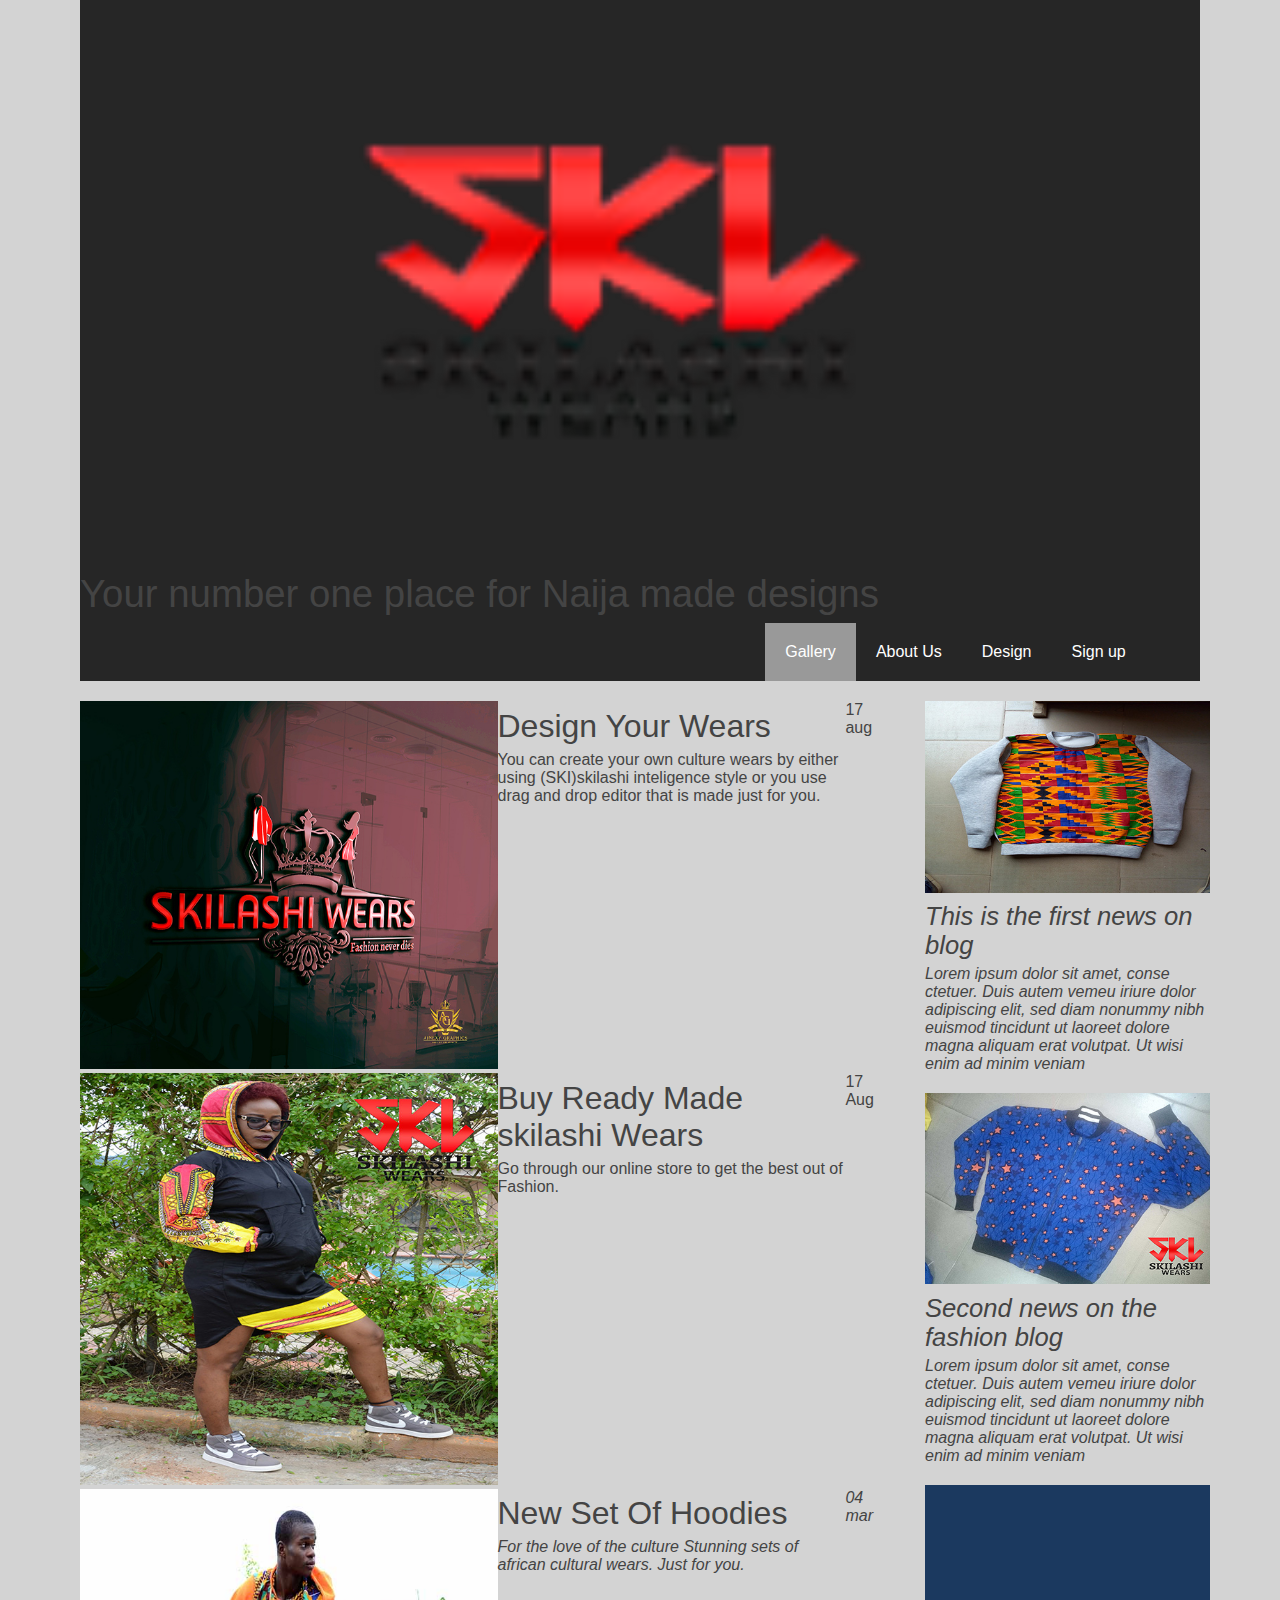
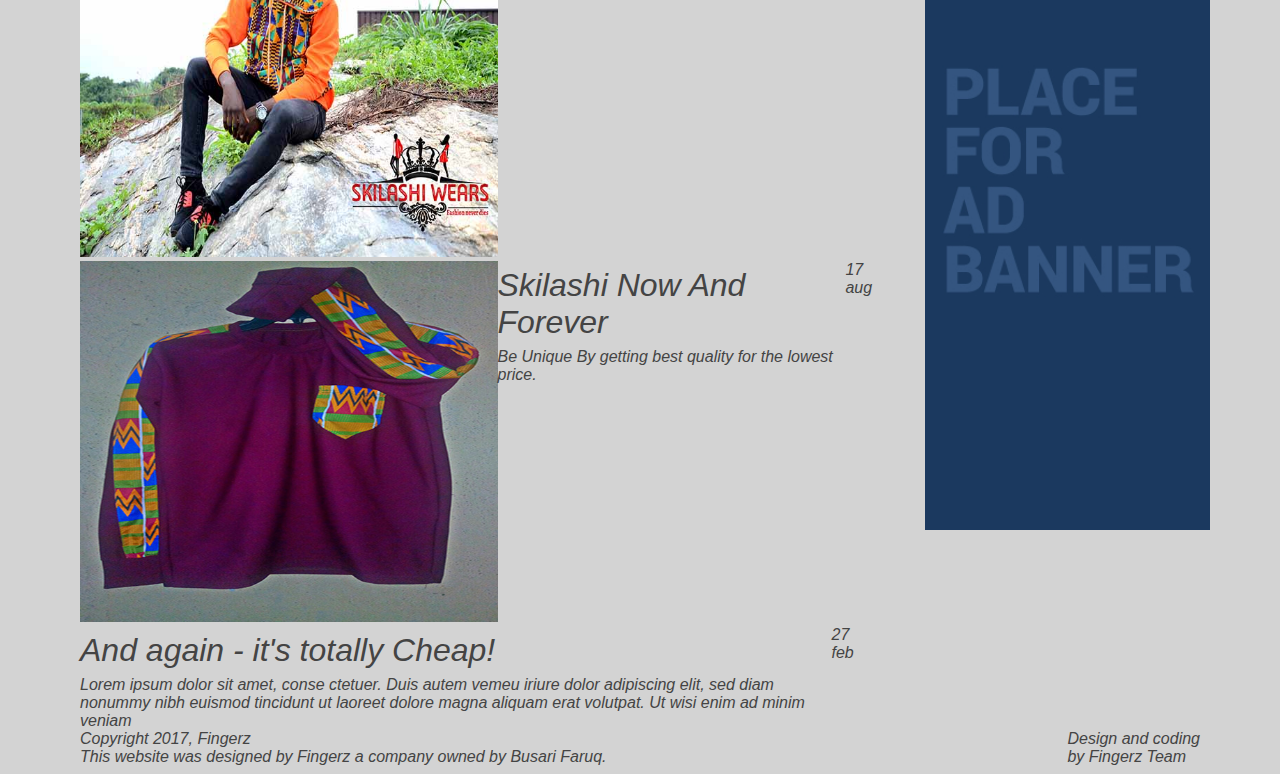
==== index.html @ 6c45211d "New changes" ====
<!DOCTYPE html>
<html lang="en-US">
   <head>
      <meta charset="UTF-8">
      <meta name="viewport" content="width=device-width" />
      <title>Fashion Never dies | Skilashi wears
      </title>
      <meta name="description" content="Download free amazing responsive Fashion Blog template."/>
      <meta name="keywords" content="free, responsive, blog, fashion, web site, template"/>
      <link rel="stylesheet" href="components.css">
      <link rel="stylesheet" href="responsee.css">
      <!-- CUSTOM STYLE -->       
      <link href='http://fonts.googleapis.com/css?family=Roboto:400,100,300,700&subset=latin,latin-ext' rel='stylesheet' type='text/css'>
      <link rel="stylesheet" href="css/template-style.css">
      <script type="text/javascript" src="jquery-1.8.3.min.js"></script>
      <script type="text/javascript" src="jquery-ui.min.js"></script>    
      <script type="text/javascript" src="modernizr.js"></script>
      <script type="text/javascript" src="responsee.js"></script>          
      <!--[if lt IE 9]> 
      <script src="http://html5shiv.googlecode.com/svn/trunk/html5.js"></script> 
      <![endif]-->     
   </head>
   <body class="size-1140">
      <!-- TOP NAV WITH LOGO -->          
      <header class="margin-bottom">
         <div class="line">
            <nav>
               <div class="top-nav">
                  <p class="nav-text"></p>
                  <a class="logo" href="index.html">            
               <img class ="logo1"src="SKIASHI.png">
                  </a>            
                  <h1>Your number one place for Naija made designs</h1>
                  <ul class="top-ul right">
                     <li>            
                        <a href="index.html">Gallery</a>            
                     </li>
                     <li>            
                        <a href="about.html">About Us</a>            
                     </li>
                     <li>            
                        <a href="archive.html">Design</a>            
                     </li>
                     <li>            
                        <a href="contact.html">Sign up</a>            
                     </li>
                     <div class="social right">	           
                        <a target="_blank" href="https://www.facebook.com/myresponsee">
                        <i class="icon-facebook_circle icon2x"></i>
                        </a>          
                        <a target="_blank" href="https://twitter.com/MyResponsee">
                        <i class="icon-twitter_circle icon2x"></i>
                        </a>          
                     </div>
                  </ul>
               </div>
            </nav>
         </div>
      </header>
      <!-- MAIN SECTION -->                  
      <section id="home-section" class="line">
         <div class="margin">
            <!-- ARTICLES -->             
            <div class="s-12 l-9">
            
               <!-- ARTICLE 1 -->               
               <article class="post-1 line">
                  <!-- image -->                 
                  <div class="s-12 l-6 post-image">                   
                     <a href="post-1.html">
                     <img src="skilashi3d1.jpg" alt="Fashion 1">
                     </a>                
                  </div>
                  <!-- text -->                 
                  <div class="s-12 l-5 post-text">
                     <a href="post-1.html">
                        <h2>Design Your Wears</h2>
                     </a>
                     <p>You can create your own culture wears by either using (SKI)skilashi inteligence style or you use drag and drop editor that is made just for you.             
                     </p>
                  </div>
                  <!-- date -->                 
                  <div class="s-12 l-1 post-date">
                     <p class="date">17</p>
                     <p class="month">aug</p>
                  </div>
               </article>
               
               <!-- ARTICLE 2 -->            
               <article class="post-2 right-align line">
                  <!-- image -->                 
                  <div class="s-12 l-6 post-image">                   
                     <a href="post-2.html">
                     <img src="skilasifemale11.jpg" alt="Fashion 2">
                     </a>                
                  </div>
                  <!-- text -->                 
                  <div class="s-12 l-5 post-text">
                     <a href="post-2.html">
                        <h2>Buy Ready Made skilashi Wears </h2>
                     </a>
                     <p>Go through our online store to get the best out of Fashion.             
                     </p>
                  </div>
                  <!-- date -->                 
                  <div class="s-12 l-1 post-date">
                     <p class="date">17</p>
                     <p class="month">Aug</p>
                  </div>
               </article>
               
               <!-- ARTICLE 3 -->              
               <article class="post-3 line">
                  <!-- image -->                 
                  <div class="s-12 l-6 post-image">                   
                     <a href="post-3.html">
                     <img src="skilashimale21.jpg" alt="Fashion 3">
                     </a>                
                  </div>
                  <!-- text -->                 
                  <div class="s-12 l-5 post-text">
                     <a href="post-3.html">
                        <h2>New Set Of Hoodies </h2>
                     </a>
                     <p><em>For the love of the culture <em> Stunning sets of african cultural wears. Just for you. </p>                
                  </div>
                  <!-- date -->                 
                  <div class="s-12 l-1 post-date">
                     <p class="date">04</p>
                     <p class="month">mar</p>
                  </div>
               </article>
               
               <!-- ARTICLE 4 -->           
               <article class="post-4 right-align line">
                  <!-- image -->                 
                  <div class="s-12 l-6 post-image">                   
                     <a href="post-4.html">
                     <img src="skilashi141.jpg" alt="Fashion 4">
                     </a>                
                  </div>
                  <!-- text -->                 
                  <div class="s-12 l-5 post-text">
                     <a href="post-4.html">
                        <h2>Skilashi Now And Forever</h2>
                     </a>
                     <p>Be Unique By getting best quality for the lowest price.                 
                  </div>
                  <!-- date -->                 
                  <div class="s-12 l-1 post-date">
                     <p class="date">17             
                     </p>
                     <p class="month">aug
                     </p>
                  </div>
               </article>
               
               <!-- ARTICLE 5 -->              
               <article class="post-5 line">
                  <!-- text -->                 
                  <div class="s-12 l-11 post-text">
                     <a href="post-5.html">
                        <h2>And again - it's totally Cheap!</h2>
                     </a>
                     <p>Lorem ipsum dolor sit amet, conse ctetuer. Duis autem vemeu iriure dolor adipiscing elit, sed diam nonummy nibh euismod tincidunt ut laoreet dolore magna aliquam erat volutpat. Ut wisi enim ad minim veniam</p>
                  </div>
                  <!-- date -->                 
                  <div class="s-12 l-1 post-date">
                     <p class="date">27             
                     </p>
                     <p class="month">feb             
                     </p>
                  </div>
               </article>
            </div>
            <!-- SIDEBAR -->             
            <div class="s-12 l-3">
               <aside>
                  <!-- NEWS 1 -->           
                  <img src="460.jpg" alt="News 1">          
                  <div class="aside-block margin-bottom">
                     <h3>This is the first news on blog</h3>
                     <p>Lorem ipsum dolor sit amet, conse ctetuer. Duis autem vemeu iriure dolor adipiscing elit, sed diam nonummy nibh euismod tincidunt ut laoreet dolore magna aliquam erat volutpat. Ut wisi enim ad minim veniam</p>
                  </div>
                  <!-- NEWS 2 -->           
                  <img src="new31.jpg" alt="News 2">          
                  <div class="aside-block margin-bottom">
                     <h3>Second news on the fashion blog</h3>
                     <p>Lorem ipsum dolor sit amet, conse ctetuer. Duis autem vemeu iriure dolor adipiscing elit, sed diam nonummy nibh euismod tincidunt ut laoreet dolore magna aliquam erat volutpat. Ut wisi enim ad minim veniam</p>
                  </div>
                  <!-- AD REGION -->         
                  <div class="advertising margin-bottom">
                     <img src="banner.jpg" alt="ad banner">         
                  </div>
               </aside>
            </div>
         </div>
      </section>
      <!-- FOOTER -->       
      <div class="line">
         <footer>
            <div class="s-12 l-8">
               <p>
                  Copyright 2017, Fingerz <br>
                  This website was designed by Fingerz a company owned by Busari Faruq.
               </p>
            </div>
            <div class="s-12 l-4">		                            
               <a class="right" href="http://www.myresponsee.com" title="Responsive framework">Design and coding<br>
               by Fingerz Team
               </a>                       
            </div>
         </footer>
      </div>
   </body>
</html>
---- components.css ----
/* Custom forms */
form.customform input, form.customform select, form.customform textarea, form.customform button {
 font-size:0.9em;
 font-family:inherit;
 margin-bottom:1.25em;
} 
form.customform input, form.customform select {height: 2.7em;}
form.customform input, form.customform textarea, form.customform select { 
 background: none repeat scroll 0 0 #F5F5F5;
 transition: background 0.20s linear 0s;
 -o-transition: background 0.20s linear 0s;
 -ms-transition: background 0.20s linear 0s;
 -moz-transition: background 0.20s linear 0s;
 -webkit-transition: background 0.20s linear 0s;
}
form.customform input:hover, form.customform textarea:hover, form.customform select:hover, form.customform input:focus, form.customform textarea:focus, form.customform select:focus {background: none repeat scroll 0 0 #fff;}
form.customform input, form.customform textarea, form.customform select {
 background: none repeat scroll 0 0 #F5F5F5;
 border: 1px solid #E0E0E0;
 padding: 0.625em;
 width: 100%;
}
form.customform input[type="file"] {
 border: 1px solid #E0E0E0;
 height: auto;
 max-height: 2.7em;
 min-height: 2.7em;
 padding: 0.4em;
 width: 100%;
}
form.customform input[type="radio"], form.customform input[type="checkbox"] {
 margin-right: 0.625em;
 width:auto;
 padding:0;
 height:auto;
}
form.customform option {padding: 0.625em;}
form.customform select[multiple="multiple"] {height: auto;}
form.customform button {
 width: 100%;
 background: none repeat scroll 0 0 #444444;
 border: 0 none;
 color: #FFFFFF;
 height: 2.7em;
 padding: 0.625em;
 cursor:pointer;
 width: 100%;
 transition: background 0.20s linear 0s;
 -o-transition: background 0.20s linear 0s;
 -ms-transition: background 0.20s linear 0s;
 -moz-transition: background 0.20s linear 0s;
 -webkit-transition: background 0.20s linear 0s;
}	
form.customform button:hover {background: none repeat scroll 0 0 #666666;}
/* Icon font - MFG labs */
@font-face {
  font-family: 'mfg';
    src: url('../font/mfglabsiconset-webfont.eot');
    src: url('../font/mfglabsiconset-webfont.svg#mfg_labs_iconsetregular') format('svg'),
   		   url('../font/mfglabsiconset-webfont.eot?#iefix') format('embedded-opentype'),
         url('../font/mfglabsiconset-webfont.woff') format('woff'),
         url('../font/mfglabsiconset-webfont.ttf') format('truetype');
    font-weight: normal;
    font-style: normal;
}
i, .icon {
  font-family: 'mfg';
  font-size: 1em;
  font-style: normal;
  font-weight: normal;
  color:#e3e3e3;
}
.icon2x {font-size: 2em;}
.icon3x {font-size: 3em;}
.gradient {
  color: #999999;
  text-shadow: 1px 1px 1px rgba(27, 27, 27, 0.19);
  transition: all 0.1s ease-in-out 0s;
}
.gradient:hover, .gradient .current {
  color: #EEEEEE;
  text-shadow: 0 0 3px rgba(255, 255, 255, 0.25);
}
.icon-cloud:before { content: "\2601"; }
.icon-at:before { content: "\0040"; }
.icon-plus:before { content: "\002B"; }
.icon-minus:before { content: "\2212"; }
.icon-arrow_up:before { content: "\2191"; }
.icon-arrow_down:before { content: "\2193"; }
.icon-arrow_right:before { content: "\2192"; }
.icon-arrow_left:before { content: "\2190"; }
.icon-chevron_down:before { content: "\f004"; }
.icon-chevron_up:before { content: "\f005"; }
.icon-chevron_right:before { content: "\f006"; }
.icon-chevron_left:before { content: "\f007"; }
.icon-reorder:before { content: "\f008"; }
.icon-list:before { content: "\f009"; }
.icon-reorder_square:before { content: "\f00a"; }
.icon-reorder_square_line:before { content: "\f00b"; }
.icon-coverflow:before { content: "\f00c"; }
.icon-coverflow_line:before { content: "\f00d"; }
.icon-pause:before { content: "\f00e"; }
.icon-play:before { content: "\f00f"; }
.icon-step_forward:before { content: "\f010"; }
.icon-step_backward:before { content: "\f011"; }
.icon-fast_forward:before { content: "\f012"; }
.icon-fast_backward:before { content: "\f013"; }
.icon-cloud_upload:before { content: "\f014"; }
.icon-cloud_download:before { content: "\f015"; }
.icon-data_science:before { content: "\f016"; }
.icon-data_science_black:before { content: "\f017"; }
.icon-globe:before { content: "\f018"; }
.icon-globe_black:before { content: "\f019"; }
.icon-math_ico:before { content: "\f01a"; }
.icon-math:before { content: "\f01b"; }
.icon-math_black:before { content: "\f01c"; }
.icon-paperplane_ico:before { content: "\f01d"; }
.icon-paperplane:before { content: "\f01e"; }
.icon-paperplane_black:before { content: "\f01f"; }
.icon-color_balance:before { content: "\f020"; }
.icon-star:before { content: "\2605"; }
.icon-star_half:before { content: "\f022"; }
.icon-star_empty:before { content: "\2606"; }
.icon-star_half_empty:before { content: "\f024"; }
.icon-reload:before { content: "\f025"; }
.icon-heart:before { content: "\2665"; }
.icon-heart_broken:before { content: "\f028"; }
.icon-hashtag:before { content: "\f029"; }
.icon-reply:before { content: "\f02a"; }
.icon-retweet:before { content: "\f02b"; }
.icon-signin:before { content: "\f02c"; }
.icon-signout:before { content: "\f02d"; }
.icon-download:before { content: "\f02e"; }
.icon-upload:before { content: "\f02f"; }
.icon-placepin:before { content: "\f031"; }
.icon-display_screen:before { content: "\f032"; }
.icon-tablet:before { content: "\f033"; }
.icon-smartphone:before { content: "\f034"; }
.icon-connected_object:before { content: "\f035"; }
.icon-lock:before { content: "\F512"; }
.icon-unlock:before { content: "\F513"; }
.icon-camera:before { content: "\F4F7"; }
.icon-isight:before { content: "\f039"; }
.icon-video_camera:before { content: "\f03a"; }
.icon-random:before { content: "\f03b"; }
.icon-message:before { content: "\F4AC"; }
.icon-discussion:before { content: "\f03d"; }
.icon-calendar:before { content: "\F4C5"; }
.icon-ringbell:before { content: "\f03f"; }
.icon-movie:before { content: "\f040"; }
.icon-mail:before { content: "\2709"; }
.icon-pen:before { content: "\270F"; }
.icon-settings:before { content: "\9881"; }
.icon-measure:before { content: "\f044"; }
.icon-vector:before { content: "\f045"; }
.icon-vector_pen:before { content: "\2712"; }
.icon-mute_on:before { content: "\f047"; }
.icon-mute_off:before { content: "\f048"; }
.icon-home:before { content: "\2302"; }
.icon-sheet:before { content: "\f04a"; }
.icon-arrow_big_right:before { content: "\21C9"; }
.icon-arrow_big_left:before { content: "\21C7"; }
.icon-arrow_big_down:before { content: "\21CA"; }
.icon-arrow_big_up:before { content: "\21C8"; }
.icon-dribbble_circle:before { content: "\f04f"; }
.icon-dribbble:before { content: "\f050"; }
.icon-facebook_circle:before { content: "\f051"; }
.icon-facebook:before { content: "\f052"; }
.icon-git_circle_alt:before { content: "\f053"; }
.icon-git_circle:before { content: "\f054"; }
.icon-git:before { content: "\f055"; }
.icon-octopus:before { content: "\f056"; }
.icon-twitter_circle:before { content: "\f057"; }
.icon-twitter:before { content: "\f058"; }
.icon-google_plus_circle:before { content: "\f059"; }
.icon-google_plus:before { content: "\f05a"; }
.icon-linked_in_circle:before { content: "\f05b"; }
.icon-linked_in:before { content: "\f05c"; }
.icon-instagram:before { content: "\f05d"; }
.icon-instagram_circle:before { content: "\f05e"; }
.icon-mfg_icon:before { content: "\f05f"; }
.icon-xing:before { content: "\F532"; }
.icon-xing_circle:before { content: "\F533"; }
.icon-mfg_icon_circle:before { content: "\f060"; }
.icon-user:before { content: "\f061"; }
.icon-user_male:before { content: "\f062"; }
.icon-user_female:before { content: "\f063"; }
.icon-users:before { content: "\f064"; }
.icon-file_open:before { content: "\F4C2"; }
.icon-file_close:before { content: "\f067"; }
.icon-file_alt:before { content: "\f068"; }
.icon-file_close_alt:before { content: "\f069"; }
.icon-attachment:before { content: "\f06a"; }
.icon-check:before { content: "\2713"; }
.icon-cross_mark:before { content: "\274C"; }
.icon-cancel_circle:before { content: "\F06E"; }
.icon-check_circle:before { content: "\f06d"; }
.icon-magnifying:before { content: "\F50D"; }
.icon-inbox:before { content: "\f070"; }
.icon-clock:before { content: "\23F2"; }
.icon-stopwatch:before { content: "\23F1"; }
.icon-hourglass:before { content: "\231B"; }
.icon-trophy:before { content: "\f074"; }
.icon-unlock_alt:before { content: "\F075"; }
.icon-lock_alt:before { content: "\F510"; }
.icon-arrow_doubled_right:before { content: "\21D2"; }
.icon-arrow_doubled_left:before { content: "\21D0"; }
.icon-arrow_doubled_down:before { content: "\21D3"; }
.icon-arrow_doubled_up:before { content: "\21D1"; }
.icon-link:before { content: "\f07B"; }
.icon-warning:before { content: "\2757"; }
.icon-warning_alt:before { content: "\2755"; }
.icon-magnifying_plus:before { content: "\f07E"; }
.icon-magnifying_minus:before { content: "\f07F"; }
.icon-white_question:before { content: "\2754"; }
.icon-black_question:before { content: "\2753"; }
.icon-stop:before { content: "\f080"; }
.icon-share:before { content: "\f081"; }
.icon-eye:before { content: "\f082"; }
.icon-trash_can:before { content: "\f083"; }
.icon-hard_drive:before { content: "\f084"; }
.icon-information_black:before { content: "\f085"; }
.icon-information_white:before { content: "\f086"; }
.icon-printer:before { content: "\f087"; }
.icon-letter:before { content: "\f088"; }
.icon-soundcloud:before { content: "\f089"; }
.icon-soundcloud_circle:before { content: "\f08A"; }
.icon-anchor:before { content: "\2693"; }
.icon-female_sign:before { content: "\2640"; }
.icon-male_sign:before { content: "\2642"; }
.icon-joystick:before { content: "\F514"; }
.icon-high_voltage:before { content: "\26A1"; }
.icon-fire:before { content: "\F525"; }
.icon-newspaper:before { content: "\F4F0"; }
.icon-chart:before { content: "\F526"; }
.icon-spread:before { content: "\F527"; }
.icon-spinner_1:before { content: "\F528"; }
.icon-spinner_2:before { content: "\F529"; }
.icon-chart_alt:before { content: "\F530"; }
.icon-label:before { content: "\F531"; }
.icon-brush:before { content: "\E000"; }
.icon-refresh:before { content: "\E001"; }
.icon-node:before { content: "\E002"; }
.icon-node_2:before { content: "\E003"; }
.icon-node_3:before { content: "\E004"; }
.icon-link_2_nodes:before { content: "\E005"; }
.icon-link_3_nodes:before { content: "\E006"; }
.icon-link_loop_nodes:before { content: "\E007"; }
.icon-node_size:before { content: "\E008"; }
.icon-node_color:before { content: "\E009"; }
.icon-layout_directed:before { content: "\E010"; }
.icon-layout_radial:before { content: "\E011"; }
.icon-layout_hierarchical:before { content: "\E012"; }
.icon-node_link_direction:before { content: "\E013"; }
.icon-node_link_short_path:before { content: "\E014"; }
.icon-node_cluster:before { content: "\E015"; }
.icon-display_graph:before { content: "\E016"; }
.icon-node_link_weight:before { content: "\E017"; }
.icon-more_node_links:before { content: "\E018"; }
.icon-node_shape:before { content: "\E00A"; }
.icon-node_icon:before { content: "\E00B"; }
.icon-node_text:before { content: "\E00C"; }
.icon-node_link_text:before { content: "\E00D"; }
.icon-node_link_color:before { content: "\E00E"; }
.icon-node_link_shape:before { content: "\E00F"; }
.icon-credit_card:before { content: "\F4B3"; }
.icon-disconnect:before { content: "\F534"; }
.icon-graph:before { content: "\F535"; }
.icon-new_user:before { content: "\F536"; }
---- responsee.css ----
/*
 * Responsee CSS - v2.2 - 2015-03-08
 * http://www.myresponsee.com
 * Copyright 2015, Vision Design - graphic zoo
 * Free to use under the MIT license.
*/

* {  
  -webkit-box-sizing:border-box;
	-moz-box-sizing:border-box;
	box-sizing:border-box;
	margin:0;	
  }
body {
	background:none repeat scroll 0 0 #d3d3d3;
	font-size:100%;
	margin:0;
  font-family:"Open Sans",Arial,sans-serif;
  color:#444;
  }
h1, h2, h3, h4, h5, h6 {
  color:#444;
  font-weight: normal;
  margin:0.2em 0 0.2em 0;    
}
h1 {font-size:2.4em;}
h2 {font-size:2em;}  
h3 {font-size:1.6em;}  
h4 {font-size:1.2em;}  
h5 {font-size:1em;}  
h6 {font-size:0.9em;}    
a, a:link, a:visited, a:hover, a:active {
	text-decoration:none;
  color:#444;
	}
img {
  border:0;
	height:auto;
	width:100%;
	}
table {
	background:none repeat scroll 0 0 #fff;
	border:1px solid #D0D0D0;
	border-collapse:collapse;
	border-spacing:0;
	text-align:left;
	width:100%;
	}
table tr td, table tr th {padding:0.625em;}
table tfoot, table thead {background:none repeat scroll 0 0 #e0e0e0;}
table tr:nth-of-type(2n) {background:none repeat scroll 0 0 #e0e0e0;}
th {border-right:1px solid #fff;}
td {border-right:1px solid #e0e0e0;}
.size-960 .line {
  margin:0 auto;
  max-width:60em;
  padding:0 0.625em;
}
.size-1140 .line {
  margin:0 auto;
  max-width:71.25em;
  padding:0 0.625em;
}
.size-960.align-content-left .line,.size-1140.align-content-left .line {margin-left:0;}
form {line-height:1.4em;}
nav {
  display:block;
  width:100%;
  background:#262626;
}
.line:after,nav:after,.center:after,.box:after {
  clear:both;
  content:".";
  display:block;
  height:0;
  line-height:0;
  visibility:hidden;
}
.top-nav ul {padding:0;}
.top-nav ul ul {
  position:absolute;
  background:#262626;
}
.top-nav li {
  float:left;
  list-style:none outside none;
  cursor:pointer;
}
.top-nav li a {
  padding:1.25em;
  display:block;
  color:#fff; 
}
.top-nav li ul li a {
  background:none repeat scroll 0 0 #222;
  min-width:100%;
  padding:0.625em;
}
.top-nav li a:hover, .aside-nav li a:hover {background:#999;}
.top-nav li ul {display:none;}
.top-nav li ul li {
  float:none;
  list-style:none outside none;
  min-width:100%;
  padding:0;
}
.top-nav li ul li ul li {
  float:none;
  list-style:none outside none;
  min-width:100%;
  padding:0;
}
.count-number {
  background:none repeat scroll 0 0 #777;
  -webkit-border-radius:10em;
  -moz-border-radius:10em;
  border-radius:10em;
  display:inline-block;
  font-size:0.7em;
  line-height:1.8em;
  margin-left:0.3125em;
  text-align:center;
  width:1.8em;  
  color:#fff; 
  margin-bottom:-0.3125em; 
}
ul.chevron .count-number {display:none;}
ul.chevron .submenu > a:after, ul.chevron .sub-submenu > a:after,ul.chevron .aside-submenu > a:after, ul.chevron .aside-sub-submenu > a:after {
  content:"\f004";
  display:inline-block;
  font-family:mfg;
  font-size:0.7em;
  margin:0 0.625em;
}
.top-nav .active-item a {background:none repeat scroll 0 0 #999;}
.aside-nav > ul > li.active-item > a:link, .aside-nav > ul > li.active-item > a:visited {
  background:none repeat scroll 0 0 #999;
  color:#fff;
} 
@media screen and (min-width:801px) {
  .aside-nav .count-number {
	 margin-left:-1.25em;	
	 float:right;	
  }
  .top-nav li:hover > ul {
	 display:block;
	 z-index:10;
  }  
.top-nav li:hover > ul ul {
    left:100%;
    margin:-2.5em 0;
    width:100%;
  } 
}
.nav-text {display:none;}
.aside-nav li li a, .aside-nav li li.active-item a, .aside-nav li li.aside-sub-submenu li a, 
.aside-nav > ul > li > a, .aside-nav > ul > li.active-item > a:link, .aside-nav > ul > li.active-item > a:visited, .aside-nav li > ul,
.top-nav .active-item a, .top-nav li a, .aside-nav li a, .top-nav li ul li a, .top-nav li a,.top-nav li a, .top-nav li ul li a, .top-nav li ul li ul li a {
  transition:background 0.20s linear 0s;
  -o-transition:background 0.20s linear 0s;
  -ms-transition:background 0.20s linear 0s;
  -moz-transition:background 0.20s linear 0s;
  -webkit-transition:background 0.20s linear 0s;
}
.aside-nav ul {
  background:#e8e8e8; 
  padding:0;
}
.aside-nav li {
  list-style:none outside none;
  cursor:pointer;
}
.aside-nav li a {
  display:block;
  padding:1.25em;
  border-bottom:1px solid #d2d2d2; 
}
.aside-nav > ul > li:last-child a {border-bottom:0 none;}
.aside-nav li > ul {
  height:0;
  display:block;
  position:relative;
  background:#f4f4f4;
  border-left:solid 1px #f2f2f2;
  border-right:solid 1px #f2f2f2;
  overflow:hidden;
}
.aside-nav li ul ul {
  border:0;
  background:#fff;
}
.aside-nav ul ul a {padding:0.625em 1.25em;}
.aside-nav li a:link, .aside-nav li a:visited {color:#333;}
.aside-nav li li a:hover, .aside-nav li li.active-item > a, .aside-nav li li.aside-sub-submenu li a:hover {
  color:#999;
  background:none;
}
.aside-nav > ul > li > a:hover {color:#fff;}
.aside-nav li li a:hover:before, .aside-nav li li.active-item a:before {
  content:"\f006";
  display:inline-block;
  font-family:"mfg";
  font-size:0.6em;
  margin:0 0.625em 0 -1.25em;
  width:0.625em;
}
.aside-nav li li a:link, .aside-nav li li a:visited {background:none;}
.aside-nav .show-aside-ul, .aside-nav .active-aside-item  {
  display:block;  
  height:auto;
}
.padding {
  display:list-item;
  list-style:none outside none;
  padding:10px;
}
.margin {margin:0 -0.625em;}
.line {clear:left;}
.line .line {padding:0;}
.hide-l {display:none;}
.box {
  background:none repeat scroll 0 0 #fff;
  display:block;
  padding:1.25em;
  width:100%;
}
.margin-bottom {margin-bottom:1.25em;}
.s-1, .s-2,.s-five,.s-3, .s-4, .s-5, .s-6, .s-7, .s-8, .s-9, .s-10, .s-11, .s-12, .l-1, .l-2, .l-five, .l-3, .l-4, .l-5, .l-6, .l-7, .l-8, .l-9, .l-10, .l-11, .l-12 {
  float:left;
  position:relative;
} 
.s-1 {width:8.3333%;}
.s-2 {width:16.6666%;}
.s-five {width:16.6666%;}
.s-3 {width:25%;}
.s-4 {width:33.3333%;}
.s-5 {width:41.6666%;}
.s-6 {width:50%;}
.s-7 {width:58.3333%;}
.s-8 {width:66.6666%;}
.s-9 {width:75%;}
.s-10 {width:83.3333%;}
.s-11 {width:90%;}
.s-12 {width:100%;}
.margin > .s-1,.margin > .s-2,.margin > .s-five,.margin > .s-3,.margin > .s-4,.margin > .s-5,.margin > .s-6,.margin > .s-7,.margin > .s-8,.margin > .s-9,.margin > .s-10,.margin > .s-11,.margin > .s-12,
.margin > .l-1,.margin > .l-2,.margin > .l-five,.margin > .l-3,.margin > .l-4,.margin > .l-5,.margin > .l-6,.margin > .l-7,.margin > .l-8,.margin > .l-9,.margin > .l-10,.margin > .l-11,.margin > .l-12 {padding:0 0.625em;}
.margin > .s-1 {width:8.3333%;}
.margin > .s-2 {width:16.6666%;}
.margin > .s-five {width:20%;}
.margin > .s-3 {width:25%;}
.margin > .s-4 {width:33.3333%;}
.margin > .s-5 {width:41.6666%;}
.margin > .s-6 {width:50%;}
.margin > .s-7 {width:58.3333%;}
.margin > .s-8 {width:66.6666%;}
.margin > .s-9 {width:75%;}
.margin > .s-10 {width:83.3333%;}
.margin > .s-11 {width:90%;}
.margin > .s-12 {width:100%;}
.l-1 {width:8.3333%;}
.l-2 {width:16.6666%;}
.l-five {width:20%;}
.l-3 {width:25%;}
.l-4 {width:33.3333%;}
.l-5 {width:41.6666%;}
.l-6 {width:50%;}
.l-7 {width:58.3333%;}
.l-8 {width:66.6666%;}
.l-9 {width:75%;}
.l-10 {width:83.3333%;}
.l-11 {width:90%;}
.l-12 {clear:left;width:100%;}
.margin > .l-1 {width:8.3333%;}
.margin > .l-2 {width:16.6666%;}
.margin > .l-five {width:20%;}
.margin > .l-3 {width:25%;}
.margin > .l-4 {width:33.3333%;}
.margin > .l-5 {width:41.6666%;}
.margin > .l-6 {width:50%;}
.margin > .l-7 {width:58.3333%;}
.margin > .l-8 {width:66.6666%;}
.margin > .l-9 {width:75%;}
.margin > .l-10 {width:83.3333%;}
.margin > .l-11 {width:90%;}
.margin > .l-12 {width:100%;}
.right {float:right;} 
@media screen and (max-width:800px) {
.size-960 {max-width:800px;}
.size-1140 {max-width:800px;}
.hide-l {display:block;}
.hide-s {display:none;}
nav {
  display:block;
  cursor:pointer;
  line-height:3em;
}
.top-nav li a {background:none repeat scroll 0 0 #4a4a4a;}
.top-nav > ul {
  height:0;
  max-width:100%;
  overflow:hidden;
  position:relative;
  z-index:999;
}
.top-nav > ul.show-menu {height:auto;}
.top-nav ul ul {
  left:0;
  margin-top:0;
  position:relative;
  right:0;
} 
.top-nav li ul li a {min-width:100%;}
.top-nav li {
  float:none;
  list-style:none outside none;
  padding:0;
}
.top-nav li a {
  border-top:1px solid #333;
  color:#fff;
  display:block;
  padding:0.625em;
  text-decoration:none;
}
.top-nav li ul li a {border-top:1px solid #878787;}
.top-nav li ul li ul li a {border-top:1px solid #989898;}
.top-nav li a:hover {
  background:none repeat scroll 0 0 #8b8b8b;
  color:#fff;
}
.top-nav li ul,.top-nav li ul li ul {
  display:block;  
  overflow:hidden; 
  height:0;   
} 
.top-nav > ul ul.show-ul {
  display:block;
  height:auto;  
}
.top-nav li ul li a {
  background:none repeat scroll 0 0 #9d9d9d;
  padding:0.625em;
}
.top-nav li ul li ul li a {
  background:none repeat scroll 0 0 #d7d7d7;
  color:#222;
}
.nav-text {
  color:#fff;
  display:block;
  font-size:1.2em;
  line-height:3em;
  margin-right:0.625em;
  max-width:100%;
  text-align:right;
  vertical-align:middle;
}
.nav-text:after {
  content:"\f008";
  font-family:"mfg";
  font-size:1.1em;
  margin-left:0.5em;
  text-align:right;
}
.count-number {margin-right:-1.25em;} 
.l-1 {width:8.3333%;}
.l-2 {width:16.6666%;}
.l-five {width:20%;}
.l-3 {width:25%;}
.l-4 {width:33.3333%;}
.l-5 {width:41.6666%;}
.l-6 {width:50%;}
.l-7 {width:58.3333%;}
.l-8 {width:66.6666%;}
.l-9 {width:75%;}
.l-10 {width:83.3333%;}
.l-11 {width:90%;}
.l-12 {width:100%;}
.margin > .l-1 {width:8.3333%;}
.margin > .l-2 {width:16.6666%;}
.margin > .l-five {width:20%;}
.margin > .l-3 {width:25%;}
.margin > .l-4 {width:33.3333%;}
.margin > .l-5 {width:41.6666%;}
.margin > .l-6 {width:50%;}
.margin > .l-7 {width:58.3333%;}
.margin > .l-8 {width:66.6666%;}
.margin > .l-9 {width:75%;}
.margin > .l-10 {width:83.3333%;}
.margin > .l-11 {width:90%;}
.margin > .l-12 {width:100%;}
.s-1 {width:8.3333%;}
.s-2 {width:16.6666%;}
.s-five {width:20%;}
.s-3 {width:25%;}
.s-4 {width:33.3333%;}
.s-5 {width:41.6666%;}
.s-6 {width:50%;}
.s-7 {width:58.3333%;}
.s-8 {width:66.6666%;}
.s-9 {width:75%;}
.s-10 {width:83.3333%;}
.s-11 {width:90%;}
.s-12 {width:100%;float:none;}
.margin > .s-1 {width:8.3333%;}
.margin > .s-2 {width:16.6666%;}
.margin > .s-five {width:20%;}
.margin > .s-3 {width:25%;}
.margin > .s-4 {width:33.3333%;}
.margin > .s-5 {width:41.6666%;}
.margin > .s-6 {width:50%;}
.margin > .s-7 {width:58.3333%;}
.margin > .s-8 {width:66.6666%;}
.margin > .s-9 {width:75%;}
.margin > .s-10 {width:83.3333%;}
.margin > .s-11 {width:90%;}
.margin > .s-12 {width:100%;}
}
.center {
  float:none;
  margin:0 auto;
  display:block;
}
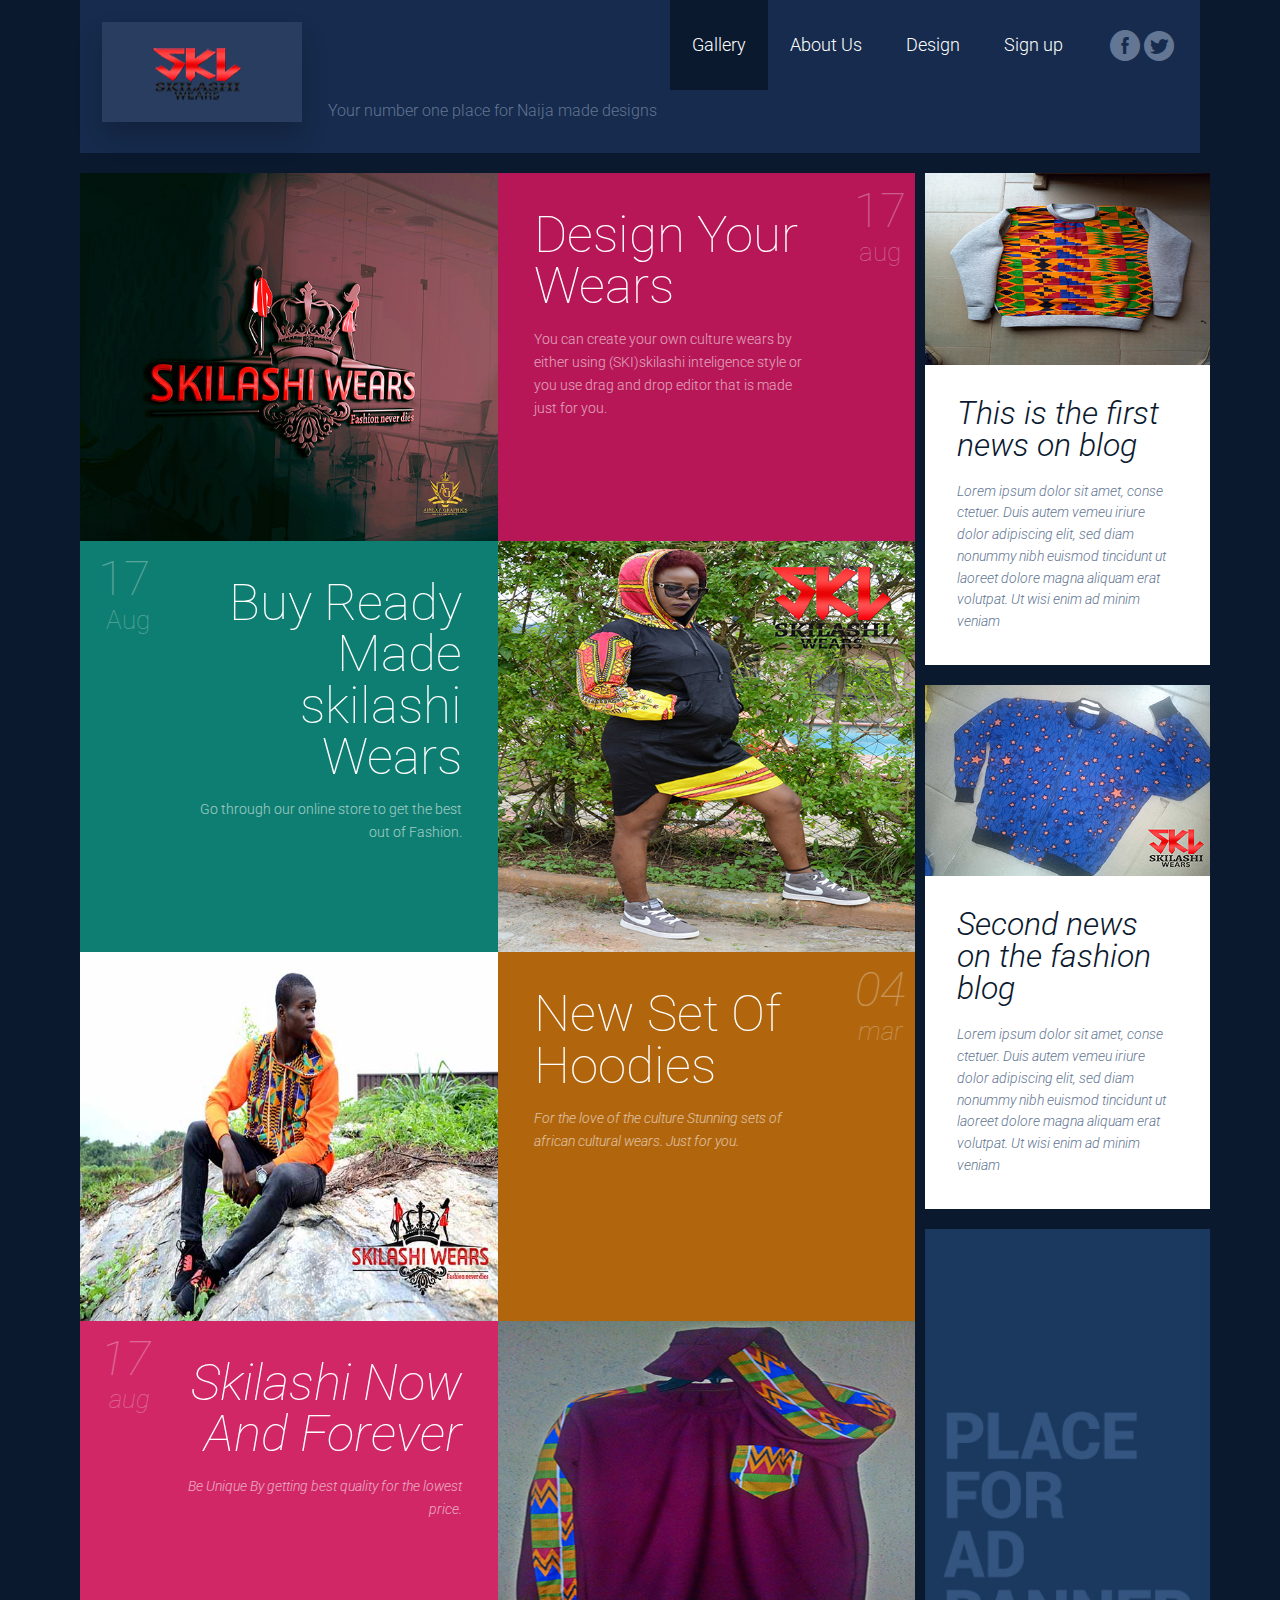
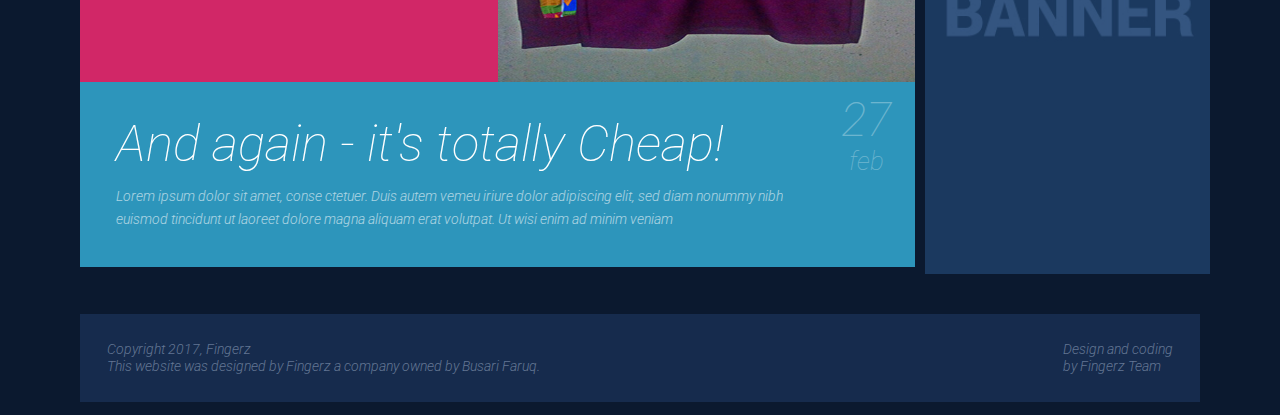
==== commit 4823bcda: "ANOTHER CHANGE" ====
--- a/index.html
+++ b/index.html
@@ -7,15 +7,15 @@
       </title>
       <meta name="description" content="Download free amazing responsive Fashion Blog template."/>
       <meta name="keywords" content="free, responsive, blog, fashion, web site, template"/>
-      <link rel="stylesheet" href="components.css">
-      <link rel="stylesheet" href="responsee.css">
+      <link rel="stylesheet" href="css/components.css">
+      <link rel="stylesheet" href="css/responsee.css">
       <!-- CUSTOM STYLE -->       
       <link href='http://fonts.googleapis.com/css?family=Roboto:400,100,300,700&subset=latin,latin-ext' rel='stylesheet' type='text/css'>
       <link rel="stylesheet" href="css/template-style.css">
-      <script type="text/javascript" src="jquery-1.8.3.min.js"></script>
-      <script type="text/javascript" src="jquery-ui.min.js"></script>    
-      <script type="text/javascript" src="modernizr.js"></script>
-      <script type="text/javascript" src="responsee.js"></script>          
+      <script type="text/javascript" src="js/jquery-1.8.3.min.js"></script>
+      <script type="text/javascript" src="js/jquery-ui.min.js"></script>    
+      <script type="text/javascript" src="js/modernizr.js"></script>
+      <script type="text/javascript" src="js/responsee.js"></script>          
       <!--[if lt IE 9]> 
       <script src="http://html5shiv.googlecode.com/svn/trunk/html5.js"></script> 
       <![endif]-->     
@@ -28,7 +28,7 @@
                <div class="top-nav">
                   <p class="nav-text"></p>
                   <a class="logo" href="index.html">            
-               <img class ="logo1"src="SKIASHI.png">
+               <img class ="logo1"src="img/SKIASHI.png">
                   </a>            
                   <h1>Your number one place for Naija made designs</h1>
                   <ul class="top-ul right">
@@ -68,7 +68,7 @@
                   <!-- image -->                 
                   <div class="s-12 l-6 post-image">                   
                      <a href="post-1.html">
-                     <img src="skilashi3d1.jpg" alt="Fashion 1">
+                     <img src="img/skilashi3d1.jpg" alt="Fashion 1">
                      </a>                
                   </div>
                   <!-- text -->                 
@@ -91,7 +91,7 @@
                   <!-- image -->                 
                   <div class="s-12 l-6 post-image">                   
                      <a href="post-2.html">
-                     <img src="skilasifemale11.jpg" alt="Fashion 2">
+                     <img src="img/skilasifemale11.jpg" alt="Fashion 2">
                      </a>                
                   </div>
                   <!-- text -->                 
@@ -114,7 +114,7 @@
                   <!-- image -->                 
                   <div class="s-12 l-6 post-image">                   
                      <a href="post-3.html">
-                     <img src="skilashimale21.jpg" alt="Fashion 3">
+                     <img src="img/skilashimale21.jpg" alt="Fashion 3">
                      </a>                
                   </div>
                   <!-- text -->                 
@@ -136,7 +136,7 @@
                   <!-- image -->                 
                   <div class="s-12 l-6 post-image">                   
                      <a href="post-4.html">
-                     <img src="skilashi141.jpg" alt="Fashion 4">
+                     <img src="img/skilashi141.jpg" alt="Fashion 4">
                      </a>                
                   </div>
                   <!-- text -->                 
@@ -177,20 +177,20 @@
             <div class="s-12 l-3">
                <aside>
                   <!-- NEWS 1 -->           
-                  <img src="460.jpg" alt="News 1">          
+                  <img src="img/460.jpg" alt="News 1">          
                   <div class="aside-block margin-bottom">
                      <h3>This is the first news on blog</h3>
                      <p>Lorem ipsum dolor sit amet, conse ctetuer. Duis autem vemeu iriure dolor adipiscing elit, sed diam nonummy nibh euismod tincidunt ut laoreet dolore magna aliquam erat volutpat. Ut wisi enim ad minim veniam</p>
                   </div>
                   <!-- NEWS 2 -->           
-                  <img src="new31.jpg" alt="News 2">          
+                  <img src="img/new31.jpg" alt="News 2">          
                   <div class="aside-block margin-bottom">
                      <h3>Second news on the fashion blog</h3>
                      <p>Lorem ipsum dolor sit amet, conse ctetuer. Duis autem vemeu iriure dolor adipiscing elit, sed diam nonummy nibh euismod tincidunt ut laoreet dolore magna aliquam erat volutpat. Ut wisi enim ad minim veniam</p>
                   </div>
                   <!-- AD REGION -->         
                   <div class="advertising margin-bottom">
-                     <img src="banner.jpg" alt="ad banner">         
+                     <img src="img/banner.jpg" alt="ad banner">         
                   </div>
                </aside>
             </div>
--- a/css/components.css
+++ b/css/components.css
@@ -0,0 +1,269 @@
+/* Custom forms */
+form.customform input, form.customform select, form.customform textarea, form.customform button {
+ font-size:0.9em;
+ font-family:inherit;
+ margin-bottom:1.25em;
+} 
+form.customform input, form.customform select {height: 2.7em;}
+form.customform input, form.customform textarea, form.customform select { 
+ background: none repeat scroll 0 0 #F5F5F5;
+ transition: background 0.20s linear 0s;
+ -o-transition: background 0.20s linear 0s;
+ -ms-transition: background 0.20s linear 0s;
+ -moz-transition: background 0.20s linear 0s;
+ -webkit-transition: background 0.20s linear 0s;
+}
+form.customform input:hover, form.customform textarea:hover, form.customform select:hover, form.customform input:focus, form.customform textarea:focus, form.customform select:focus {background: none repeat scroll 0 0 #fff;}
+form.customform input, form.customform textarea, form.customform select {
+ background: none repeat scroll 0 0 #F5F5F5;
+ border: 1px solid #E0E0E0;
+ padding: 0.625em;
+ width: 100%;
+}
+form.customform input[type="file"] {
+ border: 1px solid #E0E0E0;
+ height: auto;
+ max-height: 2.7em;
+ min-height: 2.7em;
+ padding: 0.4em;
+ width: 100%;
+}
+form.customform input[type="radio"], form.customform input[type="checkbox"] {
+ margin-right: 0.625em;
+ width:auto;
+ padding:0;
+ height:auto;
+}
+form.customform option {padding: 0.625em;}
+form.customform select[multiple="multiple"] {height: auto;}
+form.customform button {
+ width: 100%;
+ background: none repeat scroll 0 0 #444444;
+ border: 0 none;
+ color: #FFFFFF;
+ height: 2.7em;
+ padding: 0.625em;
+ cursor:pointer;
+ width: 100%;
+ transition: background 0.20s linear 0s;
+ -o-transition: background 0.20s linear 0s;
+ -ms-transition: background 0.20s linear 0s;
+ -moz-transition: background 0.20s linear 0s;
+ -webkit-transition: background 0.20s linear 0s;
+}	
+form.customform button:hover {background: none repeat scroll 0 0 #666666;}
+/* Icon font - MFG labs */
+@font-face {
+  font-family: 'mfg';
+    src: url('../font/mfglabsiconset-webfont.eot');
+    src: url('../font/mfglabsiconset-webfont.svg#mfg_labs_iconsetregular') format('svg'),
+   		   url('../font/mfglabsiconset-webfont.eot?#iefix') format('embedded-opentype'),
+         url('../font/mfglabsiconset-webfont.woff') format('woff'),
+         url('../font/mfglabsiconset-webfont.ttf') format('truetype');
+    font-weight: normal;
+    font-style: normal;
+}
+i, .icon {
+  font-family: 'mfg';
+  font-size: 1em;
+  font-style: normal;
+  font-weight: normal;
+  color:#e3e3e3;
+}
+.icon2x {font-size: 2em;}
+.icon3x {font-size: 3em;}
+.gradient {
+  color: #999999;
+  text-shadow: 1px 1px 1px rgba(27, 27, 27, 0.19);
+  transition: all 0.1s ease-in-out 0s;
+}
+.gradient:hover, .gradient .current {
+  color: #EEEEEE;
+  text-shadow: 0 0 3px rgba(255, 255, 255, 0.25);
+}
+.icon-cloud:before { content: "\2601"; }
+.icon-at:before { content: "\0040"; }
+.icon-plus:before { content: "\002B"; }
+.icon-minus:before { content: "\2212"; }
+.icon-arrow_up:before { content: "\2191"; }
+.icon-arrow_down:before { content: "\2193"; }
+.icon-arrow_right:before { content: "\2192"; }
+.icon-arrow_left:before { content: "\2190"; }
+.icon-chevron_down:before { content: "\f004"; }
+.icon-chevron_up:before { content: "\f005"; }
+.icon-chevron_right:before { content: "\f006"; }
+.icon-chevron_left:before { content: "\f007"; }
+.icon-reorder:before { content: "\f008"; }
+.icon-list:before { content: "\f009"; }
+.icon-reorder_square:before { content: "\f00a"; }
+.icon-reorder_square_line:before { content: "\f00b"; }
+.icon-coverflow:before { content: "\f00c"; }
+.icon-coverflow_line:before { content: "\f00d"; }
+.icon-pause:before { content: "\f00e"; }
+.icon-play:before { content: "\f00f"; }
+.icon-step_forward:before { content: "\f010"; }
+.icon-step_backward:before { content: "\f011"; }
+.icon-fast_forward:before { content: "\f012"; }
+.icon-fast_backward:before { content: "\f013"; }
+.icon-cloud_upload:before { content: "\f014"; }
+.icon-cloud_download:before { content: "\f015"; }
+.icon-data_science:before { content: "\f016"; }
+.icon-data_science_black:before { content: "\f017"; }
+.icon-globe:before { content: "\f018"; }
+.icon-globe_black:before { content: "\f019"; }
+.icon-math_ico:before { content: "\f01a"; }
+.icon-math:before { content: "\f01b"; }
+.icon-math_black:before { content: "\f01c"; }
+.icon-paperplane_ico:before { content: "\f01d"; }
+.icon-paperplane:before { content: "\f01e"; }
+.icon-paperplane_black:before { content: "\f01f"; }
+.icon-color_balance:before { content: "\f020"; }
+.icon-star:before { content: "\2605"; }
+.icon-star_half:before { content: "\f022"; }
+.icon-star_empty:before { content: "\2606"; }
+.icon-star_half_empty:before { content: "\f024"; }
+.icon-reload:before { content: "\f025"; }
+.icon-heart:before { content: "\2665"; }
+.icon-heart_broken:before { content: "\f028"; }
+.icon-hashtag:before { content: "\f029"; }
+.icon-reply:before { content: "\f02a"; }
+.icon-retweet:before { content: "\f02b"; }
+.icon-signin:before { content: "\f02c"; }
+.icon-signout:before { content: "\f02d"; }
+.icon-download:before { content: "\f02e"; }
+.icon-upload:before { content: "\f02f"; }
+.icon-placepin:before { content: "\f031"; }
+.icon-display_screen:before { content: "\f032"; }
+.icon-tablet:before { content: "\f033"; }
+.icon-smartphone:before { content: "\f034"; }
+.icon-connected_object:before { content: "\f035"; }
+.icon-lock:before { content: "\F512"; }
+.icon-unlock:before { content: "\F513"; }
+.icon-camera:before { content: "\F4F7"; }
+.icon-isight:before { content: "\f039"; }
+.icon-video_camera:before { content: "\f03a"; }
+.icon-random:before { content: "\f03b"; }
+.icon-message:before { content: "\F4AC"; }
+.icon-discussion:before { content: "\f03d"; }
+.icon-calendar:before { content: "\F4C5"; }
+.icon-ringbell:before { content: "\f03f"; }
+.icon-movie:before { content: "\f040"; }
+.icon-mail:before { content: "\2709"; }
+.icon-pen:before { content: "\270F"; }
+.icon-settings:before { content: "\9881"; }
+.icon-measure:before { content: "\f044"; }
+.icon-vector:before { content: "\f045"; }
+.icon-vector_pen:before { content: "\2712"; }
+.icon-mute_on:before { content: "\f047"; }
+.icon-mute_off:before { content: "\f048"; }
+.icon-home:before { content: "\2302"; }
+.icon-sheet:before { content: "\f04a"; }
+.icon-arrow_big_right:before { content: "\21C9"; }
+.icon-arrow_big_left:before { content: "\21C7"; }
+.icon-arrow_big_down:before { content: "\21CA"; }
+.icon-arrow_big_up:before { content: "\21C8"; }
+.icon-dribbble_circle:before { content: "\f04f"; }
+.icon-dribbble:before { content: "\f050"; }
+.icon-facebook_circle:before { content: "\f051"; }
+.icon-facebook:before { content: "\f052"; }
+.icon-git_circle_alt:before { content: "\f053"; }
+.icon-git_circle:before { content: "\f054"; }
+.icon-git:before { content: "\f055"; }
+.icon-octopus:before { content: "\f056"; }
+.icon-twitter_circle:before { content: "\f057"; }
+.icon-twitter:before { content: "\f058"; }
+.icon-google_plus_circle:before { content: "\f059"; }
+.icon-google_plus:before { content: "\f05a"; }
+.icon-linked_in_circle:before { content: "\f05b"; }
+.icon-linked_in:before { content: "\f05c"; }
+.icon-instagram:before { content: "\f05d"; }
+.icon-instagram_circle:before { content: "\f05e"; }
+.icon-mfg_icon:before { content: "\f05f"; }
+.icon-xing:before { content: "\F532"; }
+.icon-xing_circle:before { content: "\F533"; }
+.icon-mfg_icon_circle:before { content: "\f060"; }
+.icon-user:before { content: "\f061"; }
+.icon-user_male:before { content: "\f062"; }
+.icon-user_female:before { content: "\f063"; }
+.icon-users:before { content: "\f064"; }
+.icon-file_open:before { content: "\F4C2"; }
+.icon-file_close:before { content: "\f067"; }
+.icon-file_alt:before { content: "\f068"; }
+.icon-file_close_alt:before { content: "\f069"; }
+.icon-attachment:before { content: "\f06a"; }
+.icon-check:before { content: "\2713"; }
+.icon-cross_mark:before { content: "\274C"; }
+.icon-cancel_circle:before { content: "\F06E"; }
+.icon-check_circle:before { content: "\f06d"; }
+.icon-magnifying:before { content: "\F50D"; }
+.icon-inbox:before { content: "\f070"; }
+.icon-clock:before { content: "\23F2"; }
+.icon-stopwatch:before { content: "\23F1"; }
+.icon-hourglass:before { content: "\231B"; }
+.icon-trophy:before { content: "\f074"; }
+.icon-unlock_alt:before { content: "\F075"; }
+.icon-lock_alt:before { content: "\F510"; }
+.icon-arrow_doubled_right:before { content: "\21D2"; }
+.icon-arrow_doubled_left:before { content: "\21D0"; }
+.icon-arrow_doubled_down:before { content: "\21D3"; }
+.icon-arrow_doubled_up:before { content: "\21D1"; }
+.icon-link:before { content: "\f07B"; }
+.icon-warning:before { content: "\2757"; }
+.icon-warning_alt:before { content: "\2755"; }
+.icon-magnifying_plus:before { content: "\f07E"; }
+.icon-magnifying_minus:before { content: "\f07F"; }
+.icon-white_question:before { content: "\2754"; }
+.icon-black_question:before { content: "\2753"; }
+.icon-stop:before { content: "\f080"; }
+.icon-share:before { content: "\f081"; }
+.icon-eye:before { content: "\f082"; }
+.icon-trash_can:before { content: "\f083"; }
+.icon-hard_drive:before { content: "\f084"; }
+.icon-information_black:before { content: "\f085"; }
+.icon-information_white:before { content: "\f086"; }
+.icon-printer:before { content: "\f087"; }
+.icon-letter:before { content: "\f088"; }
+.icon-soundcloud:before { content: "\f089"; }
+.icon-soundcloud_circle:before { content: "\f08A"; }
+.icon-anchor:before { content: "\2693"; }
+.icon-female_sign:before { content: "\2640"; }
+.icon-male_sign:before { content: "\2642"; }
+.icon-joystick:before { content: "\F514"; }
+.icon-high_voltage:before { content: "\26A1"; }
+.icon-fire:before { content: "\F525"; }
+.icon-newspaper:before { content: "\F4F0"; }
+.icon-chart:before { content: "\F526"; }
+.icon-spread:before { content: "\F527"; }
+.icon-spinner_1:before { content: "\F528"; }
+.icon-spinner_2:before { content: "\F529"; }
+.icon-chart_alt:before { content: "\F530"; }
+.icon-label:before { content: "\F531"; }
+.icon-brush:before { content: "\E000"; }
+.icon-refresh:before { content: "\E001"; }
+.icon-node:before { content: "\E002"; }
+.icon-node_2:before { content: "\E003"; }
+.icon-node_3:before { content: "\E004"; }
+.icon-link_2_nodes:before { content: "\E005"; }
+.icon-link_3_nodes:before { content: "\E006"; }
+.icon-link_loop_nodes:before { content: "\E007"; }
+.icon-node_size:before { content: "\E008"; }
+.icon-node_color:before { content: "\E009"; }
+.icon-layout_directed:before { content: "\E010"; }
+.icon-layout_radial:before { content: "\E011"; }
+.icon-layout_hierarchical:before { content: "\E012"; }
+.icon-node_link_direction:before { content: "\E013"; }
+.icon-node_link_short_path:before { content: "\E014"; }
+.icon-node_cluster:before { content: "\E015"; }
+.icon-display_graph:before { content: "\E016"; }
+.icon-node_link_weight:before { content: "\E017"; }
+.icon-more_node_links:before { content: "\E018"; }
+.icon-node_shape:before { content: "\E00A"; }
+.icon-node_icon:before { content: "\E00B"; }
+.icon-node_text:before { content: "\E00C"; }
+.icon-node_link_text:before { content: "\E00D"; }
+.icon-node_link_color:before { content: "\E00E"; }
+.icon-node_link_shape:before { content: "\E00F"; }
+.icon-credit_card:before { content: "\F4B3"; }
+.icon-disconnect:before { content: "\F534"; }
+.icon-graph:before { content: "\F535"; }
+.icon-new_user:before { content: "\F536"; }--- a/css/responsee.css
+++ b/css/responsee.css
@@ -0,0 +1,423 @@
+/*
+ * Responsee CSS - v2.2 - 2015-03-08
+ * http://www.myresponsee.com
+ * Copyright 2015, Vision Design - graphic zoo
+ * Free to use under the MIT license.
+*/
+
+* {  
+  -webkit-box-sizing:border-box;
+	-moz-box-sizing:border-box;
+	box-sizing:border-box;
+	margin:0;	
+  }
+body {
+	background:none repeat scroll 0 0 #d3d3d3;
+	font-size:100%;
+	margin:0;
+  font-family:"Open Sans",Arial,sans-serif;
+  color:#444;
+  }
+h1, h2, h3, h4, h5, h6 {
+  color:#444;
+  font-weight: normal;
+  margin:0.2em 0 0.2em 0;    
+}
+h1 {font-size:2.4em;}
+h2 {font-size:2em;}  
+h3 {font-size:1.6em;}  
+h4 {font-size:1.2em;}  
+h5 {font-size:1em;}  
+h6 {font-size:0.9em;}    
+a, a:link, a:visited, a:hover, a:active {
+	text-decoration:none;
+  color:#444;
+	}
+img {
+  border:0;
+	height:auto;
+	width:100%;
+	}
+table {
+	background:none repeat scroll 0 0 #fff;
+	border:1px solid #D0D0D0;
+	border-collapse:collapse;
+	border-spacing:0;
+	text-align:left;
+	width:100%;
+	}
+table tr td, table tr th {padding:0.625em;}
+table tfoot, table thead {background:none repeat scroll 0 0 #e0e0e0;}
+table tr:nth-of-type(2n) {background:none repeat scroll 0 0 #e0e0e0;}
+th {border-right:1px solid #fff;}
+td {border-right:1px solid #e0e0e0;}
+.size-960 .line {
+  margin:0 auto;
+  max-width:60em;
+  padding:0 0.625em;
+}
+.size-1140 .line {
+  margin:0 auto;
+  max-width:71.25em;
+  padding:0 0.625em;
+}
+.size-960.align-content-left .line,.size-1140.align-content-left .line {margin-left:0;}
+form {line-height:1.4em;}
+nav {
+  display:block;
+  width:100%;
+  background:#262626;
+}
+.line:after,nav:after,.center:after,.box:after {
+  clear:both;
+  content:".";
+  display:block;
+  height:0;
+  line-height:0;
+  visibility:hidden;
+}
+.top-nav ul {padding:0;}
+.top-nav ul ul {
+  position:absolute;
+  background:#262626;
+}
+.top-nav li {
+  float:left;
+  list-style:none outside none;
+  cursor:pointer;
+}
+.top-nav li a {
+  padding:1.25em;
+  display:block;
+  color:#fff; 
+}
+.top-nav li ul li a {
+  background:none repeat scroll 0 0 #222;
+  min-width:100%;
+  padding:0.625em;
+}
+.top-nav li a:hover, .aside-nav li a:hover {background:#999;}
+.top-nav li ul {display:none;}
+.top-nav li ul li {
+  float:none;
+  list-style:none outside none;
+  min-width:100%;
+  padding:0;
+}
+.top-nav li ul li ul li {
+  float:none;
+  list-style:none outside none;
+  min-width:100%;
+  padding:0;
+}
+.count-number {
+  background:none repeat scroll 0 0 #777;
+  -webkit-border-radius:10em;
+  -moz-border-radius:10em;
+  border-radius:10em;
+  display:inline-block;
+  font-size:0.7em;
+  line-height:1.8em;
+  margin-left:0.3125em;
+  text-align:center;
+  width:1.8em;  
+  color:#fff; 
+  margin-bottom:-0.3125em; 
+}
+ul.chevron .count-number {display:none;}
+ul.chevron .submenu > a:after, ul.chevron .sub-submenu > a:after,ul.chevron .aside-submenu > a:after, ul.chevron .aside-sub-submenu > a:after {
+  content:"\f004";
+  display:inline-block;
+  font-family:mfg;
+  font-size:0.7em;
+  margin:0 0.625em;
+}
+.top-nav .active-item a {background:none repeat scroll 0 0 #999;}
+.aside-nav > ul > li.active-item > a:link, .aside-nav > ul > li.active-item > a:visited {
+  background:none repeat scroll 0 0 #999;
+  color:#fff;
+} 
+@media screen and (min-width:801px) {
+  .aside-nav .count-number {
+	 margin-left:-1.25em;	
+	 float:right;	
+  }
+  .top-nav li:hover > ul {
+	 display:block;
+	 z-index:10;
+  }  
+.top-nav li:hover > ul ul {
+    left:100%;
+    margin:-2.5em 0;
+    width:100%;
+  } 
+}
+.nav-text {display:none;}
+.aside-nav li li a, .aside-nav li li.active-item a, .aside-nav li li.aside-sub-submenu li a, 
+.aside-nav > ul > li > a, .aside-nav > ul > li.active-item > a:link, .aside-nav > ul > li.active-item > a:visited, .aside-nav li > ul,
+.top-nav .active-item a, .top-nav li a, .aside-nav li a, .top-nav li ul li a, .top-nav li a,.top-nav li a, .top-nav li ul li a, .top-nav li ul li ul li a {
+  transition:background 0.20s linear 0s;
+  -o-transition:background 0.20s linear 0s;
+  -ms-transition:background 0.20s linear 0s;
+  -moz-transition:background 0.20s linear 0s;
+  -webkit-transition:background 0.20s linear 0s;
+}
+.aside-nav ul {
+  background:#e8e8e8; 
+  padding:0;
+}
+.aside-nav li {
+  list-style:none outside none;
+  cursor:pointer;
+}
+.aside-nav li a {
+  display:block;
+  padding:1.25em;
+  border-bottom:1px solid #d2d2d2; 
+}
+.aside-nav > ul > li:last-child a {border-bottom:0 none;}
+.aside-nav li > ul {
+  height:0;
+  display:block;
+  position:relative;
+  background:#f4f4f4;
+  border-left:solid 1px #f2f2f2;
+  border-right:solid 1px #f2f2f2;
+  overflow:hidden;
+}
+.aside-nav li ul ul {
+  border:0;
+  background:#fff;
+}
+.aside-nav ul ul a {padding:0.625em 1.25em;}
+.aside-nav li a:link, .aside-nav li a:visited {color:#333;}
+.aside-nav li li a:hover, .aside-nav li li.active-item > a, .aside-nav li li.aside-sub-submenu li a:hover {
+  color:#999;
+  background:none;
+}
+.aside-nav > ul > li > a:hover {color:#fff;}
+.aside-nav li li a:hover:before, .aside-nav li li.active-item a:before {
+  content:"\f006";
+  display:inline-block;
+  font-family:"mfg";
+  font-size:0.6em;
+  margin:0 0.625em 0 -1.25em;
+  width:0.625em;
+}
+.aside-nav li li a:link, .aside-nav li li a:visited {background:none;}
+.aside-nav .show-aside-ul, .aside-nav .active-aside-item  {
+  display:block;  
+  height:auto;
+}
+.padding {
+  display:list-item;
+  list-style:none outside none;
+  padding:10px;
+}
+.margin {margin:0 -0.625em;}
+.line {clear:left;}
+.line .line {padding:0;}
+.hide-l {display:none;}
+.box {
+  background:none repeat scroll 0 0 #fff;
+  display:block;
+  padding:1.25em;
+  width:100%;
+}
+.margin-bottom {margin-bottom:1.25em;}
+.s-1, .s-2,.s-five,.s-3, .s-4, .s-5, .s-6, .s-7, .s-8, .s-9, .s-10, .s-11, .s-12, .l-1, .l-2, .l-five, .l-3, .l-4, .l-5, .l-6, .l-7, .l-8, .l-9, .l-10, .l-11, .l-12 {
+  float:left;
+  position:relative;
+} 
+.s-1 {width:8.3333%;}
+.s-2 {width:16.6666%;}
+.s-five {width:16.6666%;}
+.s-3 {width:25%;}
+.s-4 {width:33.3333%;}
+.s-5 {width:41.6666%;}
+.s-6 {width:50%;}
+.s-7 {width:58.3333%;}
+.s-8 {width:66.6666%;}
+.s-9 {width:75%;}
+.s-10 {width:83.3333%;}
+.s-11 {width:90%;}
+.s-12 {width:100%;}
+.margin > .s-1,.margin > .s-2,.margin > .s-five,.margin > .s-3,.margin > .s-4,.margin > .s-5,.margin > .s-6,.margin > .s-7,.margin > .s-8,.margin > .s-9,.margin > .s-10,.margin > .s-11,.margin > .s-12,
+.margin > .l-1,.margin > .l-2,.margin > .l-five,.margin > .l-3,.margin > .l-4,.margin > .l-5,.margin > .l-6,.margin > .l-7,.margin > .l-8,.margin > .l-9,.margin > .l-10,.margin > .l-11,.margin > .l-12 {padding:0 0.625em;}
+.margin > .s-1 {width:8.3333%;}
+.margin > .s-2 {width:16.6666%;}
+.margin > .s-five {width:20%;}
+.margin > .s-3 {width:25%;}
+.margin > .s-4 {width:33.3333%;}
+.margin > .s-5 {width:41.6666%;}
+.margin > .s-6 {width:50%;}
+.margin > .s-7 {width:58.3333%;}
+.margin > .s-8 {width:66.6666%;}
+.margin > .s-9 {width:75%;}
+.margin > .s-10 {width:83.3333%;}
+.margin > .s-11 {width:90%;}
+.margin > .s-12 {width:100%;}
+.l-1 {width:8.3333%;}
+.l-2 {width:16.6666%;}
+.l-five {width:20%;}
+.l-3 {width:25%;}
+.l-4 {width:33.3333%;}
+.l-5 {width:41.6666%;}
+.l-6 {width:50%;}
+.l-7 {width:58.3333%;}
+.l-8 {width:66.6666%;}
+.l-9 {width:75%;}
+.l-10 {width:83.3333%;}
+.l-11 {width:90%;}
+.l-12 {clear:left;width:100%;}
+.margin > .l-1 {width:8.3333%;}
+.margin > .l-2 {width:16.6666%;}
+.margin > .l-five {width:20%;}
+.margin > .l-3 {width:25%;}
+.margin > .l-4 {width:33.3333%;}
+.margin > .l-5 {width:41.6666%;}
+.margin > .l-6 {width:50%;}
+.margin > .l-7 {width:58.3333%;}
+.margin > .l-8 {width:66.6666%;}
+.margin > .l-9 {width:75%;}
+.margin > .l-10 {width:83.3333%;}
+.margin > .l-11 {width:90%;}
+.margin > .l-12 {width:100%;}
+.right {float:right;} 
+@media screen and (max-width:800px) {
+.size-960 {max-width:800px;}
+.size-1140 {max-width:800px;}
+.hide-l {display:block;}
+.hide-s {display:none;}
+nav {
+  display:block;
+  cursor:pointer;
+  line-height:3em;
+}
+.top-nav li a {background:none repeat scroll 0 0 #4a4a4a;}
+.top-nav > ul {
+  height:0;
+  max-width:100%;
+  overflow:hidden;
+  position:relative;
+  z-index:999;
+}
+.top-nav > ul.show-menu {height:auto;}
+.top-nav ul ul {
+  left:0;
+  margin-top:0;
+  position:relative;
+  right:0;
+} 
+.top-nav li ul li a {min-width:100%;}
+.top-nav li {
+  float:none;
+  list-style:none outside none;
+  padding:0;
+}
+.top-nav li a {
+  border-top:1px solid #333;
+  color:#fff;
+  display:block;
+  padding:0.625em;
+  text-decoration:none;
+}
+.top-nav li ul li a {border-top:1px solid #878787;}
+.top-nav li ul li ul li a {border-top:1px solid #989898;}
+.top-nav li a:hover {
+  background:none repeat scroll 0 0 #8b8b8b;
+  color:#fff;
+}
+.top-nav li ul,.top-nav li ul li ul {
+  display:block;  
+  overflow:hidden; 
+  height:0;   
+} 
+.top-nav > ul ul.show-ul {
+  display:block;
+  height:auto;  
+}
+.top-nav li ul li a {
+  background:none repeat scroll 0 0 #9d9d9d;
+  padding:0.625em;
+}
+.top-nav li ul li ul li a {
+  background:none repeat scroll 0 0 #d7d7d7;
+  color:#222;
+}
+.nav-text {
+  color:#fff;
+  display:block;
+  font-size:1.2em;
+  line-height:3em;
+  margin-right:0.625em;
+  max-width:100%;
+  text-align:right;
+  vertical-align:middle;
+}
+.nav-text:after {
+  content:"\f008";
+  font-family:"mfg";
+  font-size:1.1em;
+  margin-left:0.5em;
+  text-align:right;
+}
+.count-number {margin-right:-1.25em;} 
+.l-1 {width:8.3333%;}
+.l-2 {width:16.6666%;}
+.l-five {width:20%;}
+.l-3 {width:25%;}
+.l-4 {width:33.3333%;}
+.l-5 {width:41.6666%;}
+.l-6 {width:50%;}
+.l-7 {width:58.3333%;}
+.l-8 {width:66.6666%;}
+.l-9 {width:75%;}
+.l-10 {width:83.3333%;}
+.l-11 {width:90%;}
+.l-12 {width:100%;}
+.margin > .l-1 {width:8.3333%;}
+.margin > .l-2 {width:16.6666%;}
+.margin > .l-five {width:20%;}
+.margin > .l-3 {width:25%;}
+.margin > .l-4 {width:33.3333%;}
+.margin > .l-5 {width:41.6666%;}
+.margin > .l-6 {width:50%;}
+.margin > .l-7 {width:58.3333%;}
+.margin > .l-8 {width:66.6666%;}
+.margin > .l-9 {width:75%;}
+.margin > .l-10 {width:83.3333%;}
+.margin > .l-11 {width:90%;}
+.margin > .l-12 {width:100%;}
+.s-1 {width:8.3333%;}
+.s-2 {width:16.6666%;}
+.s-five {width:20%;}
+.s-3 {width:25%;}
+.s-4 {width:33.3333%;}
+.s-5 {width:41.6666%;}
+.s-6 {width:50%;}
+.s-7 {width:58.3333%;}
+.s-8 {width:66.6666%;}
+.s-9 {width:75%;}
+.s-10 {width:83.3333%;}
+.s-11 {width:90%;}
+.s-12 {width:100%;float:none;}
+.margin > .s-1 {width:8.3333%;}
+.margin > .s-2 {width:16.6666%;}
+.margin > .s-five {width:20%;}
+.margin > .s-3 {width:25%;}
+.margin > .s-4 {width:33.3333%;}
+.margin > .s-5 {width:41.6666%;}
+.margin > .s-6 {width:50%;}
+.margin > .s-7 {width:58.3333%;}
+.margin > .s-8 {width:66.6666%;}
+.margin > .s-9 {width:75%;}
+.margin > .s-10 {width:83.3333%;}
+.margin > .s-11 {width:90%;}
+.margin > .s-12 {width:100%;}
+}
+.center {
+  float:none;
+  margin:0 auto;
+  display:block;
+}--- a/css/template-style.css
+++ b/css/template-style.css
@@ -0,0 +1,338 @@
+body {
+	background: none repeat scroll 0 0 #0b192f;
+	color: #fff;
+	font-family: roboto;
+	font-weight: 300;
+}
+nav {
+	background: none repeat scroll 0 0 #162b4d;
+	position: relative;
+}
+a.logo {
+	color: #fff;
+	display: inline-block;
+	font-size: 2.3em;
+	font-weight: 100;
+	letter-spacing: -1px;
+	padding: 0.6em;
+}
+a.logo span {
+	color: #d12767;
+}
+img.logo1{ 
+   border:solid black 4px solid transparent;
+   background-color:#283D5F;#B8BFAD #6E7464 #C8DDC7
+   transform: translate(-50%,-50%);
+   border-image: linear-gradient(-45deg,#ff0,#f0f,#f00,#00f,#0f0);
+   border-image-slice: 1;
+   box-shadow: 0 15px 25px rgba(0,0,0,.2)
+}
+header h1 {
+	color: #637693;
+	display: inline;
+	font-size: 1em;
+	font-weight: 300;
+	margin: 0;
+	position: relative;
+	top: -0.35em;
+}
+.top-nav li a {
+	font-size: 1.1em;
+	padding: 2em 1.25em;
+}
+.top-nav li a:hover {
+	background: none repeat scroll 0 0 #283D5F;
+}
+.top-nav .active-item a, .top-nav .active-item a:hover {
+	background: none repeat scroll 0 0 #0b192f;
+}
+.social {
+	padding: 1.6em;
+}
+.social i {
+	color: #637693;
+	transition: color 0.20s linear 0s;
+	-o-transition: color 0.20s linear 0s;
+	-ms-transition: color 0.20s linear 0s;
+	-moz-transition: color 0.20s linear 0s;
+	-webkit-transition: color 0.20s linear 0s;
+}
+.social i:hover {
+	color: #fff;
+}
+section p {
+	line-height: 1.6em;
+}
+.post-image img {
+	display: block;
+	margin: 0;
+	opacity: 1;
+	transition: opacity 0.20s linear 0s;
+	-o-transition: opacity 0.20s linear 0s;
+	-ms-transition: opacity 0.20s linear 0s;
+	-moz-transition: opacity 0.20s linear 0s;
+	-webkit-transition: opacity 0.20s linear 0s;
+}
+#home-section .post-image img:hover, #article-section.archive .post-image img:hover {
+	opacity: 0.5;
+}
+#home-section .post-text {
+	color: #fff;
+	padding: 2.25em;
+}
+#home-section .post-text h2 {
+	color: #fff;
+	font-size: 3.2em;
+	font-weight: 100;
+	line-height: 1em;
+	margin: 0 0 0.3125em 0;
+  opacity:1;
+	padding: 0;
+  transition: opacity 0.20s linear 0s;
+	-o-transition: opacity 0.20s linear 0s;
+	-ms-transition: opacity 0.20s linear 0s;
+	-moz-transition: opacity 0.20s linear 0s;
+	-webkit-transition: opacity 0.20s linear 0s;
+}
+#home-section .post-text h2:hover {
+	opacity:0.6;
+}
+#home-section .post-text p {
+	font-size: 0.9em;
+	opacity: 0.6;
+}
+.post-date .date {
+	font-size: 3em;
+}
+.post-date .month {
+	font-size: 1.6em;
+	margin-bottom: 1em;
+	margin-top: -0.7em;
+}
+.post-date {
+	font-weight: 100;
+	opacity: 0.3;
+	text-align: center;
+}
+.right-align .post-image {
+	float: right;
+}
+.right-align .post-text {
+	float: right;
+	text-align: right;
+}
+.right-align .post-date {
+	float: right;
+	text-align: right;
+}
+.post-1 {
+	background: none repeat scroll 0 0 #B71757;
+}
+.post-2 {
+	background: none repeat scroll 0 0 #0D7E71;
+}
+.post-3 {
+	background: none repeat scroll 0 0 #b1660e;
+}
+.post-4 {
+	background: none repeat scroll 0 0 #d12767;
+}
+.post-5 {
+	background: none repeat scroll 0 0 #2d95bb;
+}
+.aside-block {
+	background: none repeat scroll 0 0 #fff;
+	margin-bottom: 1.25em;
+	padding: 2em;
+}
+aside img {
+	display: block;
+	margin: 0;
+}
+aside h3 {
+	color: #0b192f;
+	font-size: 2em;
+	font-weight: 300;
+	line-height: 1em;
+	margin: 0 0 0.625em;
+}
+aside p {
+	color: #637693;
+	font-size: 0.85em;
+}
+.advertising {
+	background: none repeat scroll 0 0 #fff;
+}
+footer {
+	background: none repeat scroll 0 0 #162b4d;
+	display: inline-block;
+	margin-bottom: 0;
+	margin-top: 1.25em;
+	padding: 1.7em;
+	position: relative;
+	width: 100%;
+}
+footer p, footer a, footer a:link, footer a:active, footer a:visited {
+	color: #637693;
+	font-size: 0.9em;
+}
+#article-section article {
+	background: none repeat scroll 0 0 #fff;
+}
+#article-section p {
+	color: #637693;
+}
+#article-section h1, #article-section h2, #article-section h3, #article-section h4, #article-section h5, #article-section h6 {
+	color: #0b192f;
+	font-weight: 100;
+}
+#article-section h1 {
+	font-size: 3em;
+	font-weight: 100;
+	margin-top: 0;
+}
+#article-section h3, #article-section h4, #article-section h5, #article-section h6 {
+	font-weight: 300;
+}
+#article-section .post-text {
+	padding: 2em 3em 3em;
+}
+#article-section .post-date p {
+	color: #fff;
+}
+#article-section blockquote {
+	border-left: 2px solid #637693;
+	color: #637693;
+	font-family: georgia;
+	font-size: 1.1em;
+	font-style: italic;
+	font-weight: normal;
+	line-height: 1.4em;
+	margin-left: 0.625em;
+	padding-left: 0.625em;
+}
+#article-section .post-text img {
+	margin: 1.25em 0;
+	max-width: 100%;
+	width: auto;
+}
+p.author {
+	background: none repeat scroll 0 0 #f0f0f0;
+	font-family: georgia;
+	font-size: 0.8em;
+	font-style: italic;
+	margin-top: 1.25em;
+	padding: 0.3125em 0.625em;
+}
+a.continue-reading, form.customform button {
+	background: none repeat scroll 0 0 rgba(0, 0, 0, 0);
+	border: 1px solid #0b192f;
+	color: #0b192f;
+	display: inline-block;
+	font-size: 0.9em;
+	font-weight: 400;
+	height: auto;
+	margin-top: 1.25em;
+	padding: 0.625em 1.25em;
+	transition: background 0.20s linear 0s;
+	-o-transition: background 0.20s linear 0s;
+	-ms-transition: background 0.20s linear 0s;
+	-moz-transition: background 0.20s linear 0s;
+	-webkit-transition: background 0.20s linear 0s;
+}
+form.customform button {
+	margin-top: 0;
+}
+a.continue-reading:hover, form.customform button:hover {
+	background: none repeat scroll 0 0 #0b192f;
+	color: #fff;
+}
+a.latest-posts {
+	border-bottom: 1px solid #e0e0e0;
+	display: block;
+	margin-bottom: 1.25em;
+	padding-bottom: 1.25em;
+}
+a.latest-posts:last-child {
+	border: 0 none;
+	margin: 0;
+	padding: 0;
+}
+#article-section aside a h5:hover {
+	color: #d12767;
+}
+.advertising.horizontal {
+	padding: 2em;
+}
+address {
+	font-style: normal;
+}
+address i.icon {
+	background: none repeat scroll 0 0 #0b192f;
+	border-radius: 30px;
+	color: #fff;
+	display: block;
+	float: left;
+	font-size: 0.8em;
+	height: 30px;
+	line-height: 30px;
+	margin-right: 0.625em;
+	position: relative;
+	text-align: center;
+	top: 4px;
+	width: 30px;
+}
+address p {
+	line-height: 2.5em;
+}
+@media screen and (max-width: 800px) {
+  a.logo {
+  	display: block;
+  	text-align: center;
+  }
+  head h1 {
+  	display: block;
+  	text-align: center;
+  }
+  header h1 {
+  	display: block;
+  	text-align: center;
+  	top: -1.5em;
+  }
+  .nav-text {
+  	font-size: 2.5em;
+  	line-height: 1em;
+  	padding-top: 1em;
+  	text-align: center;
+  }
+  .top-nav ul {
+  	float: none;
+  	text-align: center;
+  }
+  .top-nav li a {
+  	background: none repeat scroll 0 0 #162b4d;
+  	border-top: 1px solid #0b192f;
+  	color: #fff;
+  	display: block;
+  }
+  .social.right {
+  	float: none;
+  	text-align: center;
+  }
+  #article-section .post-text {
+  	padding: 1em 2em 2em;
+  }
+  .right-align .post-text {
+  	text-align: left;
+  }
+  .right-align .post-date {
+  	text-align: center;
+  }
+  footer a.right {
+  	float: none;
+  	text-align: center;
+  }
+  footer {
+  	text-align: center;
+  }
+}